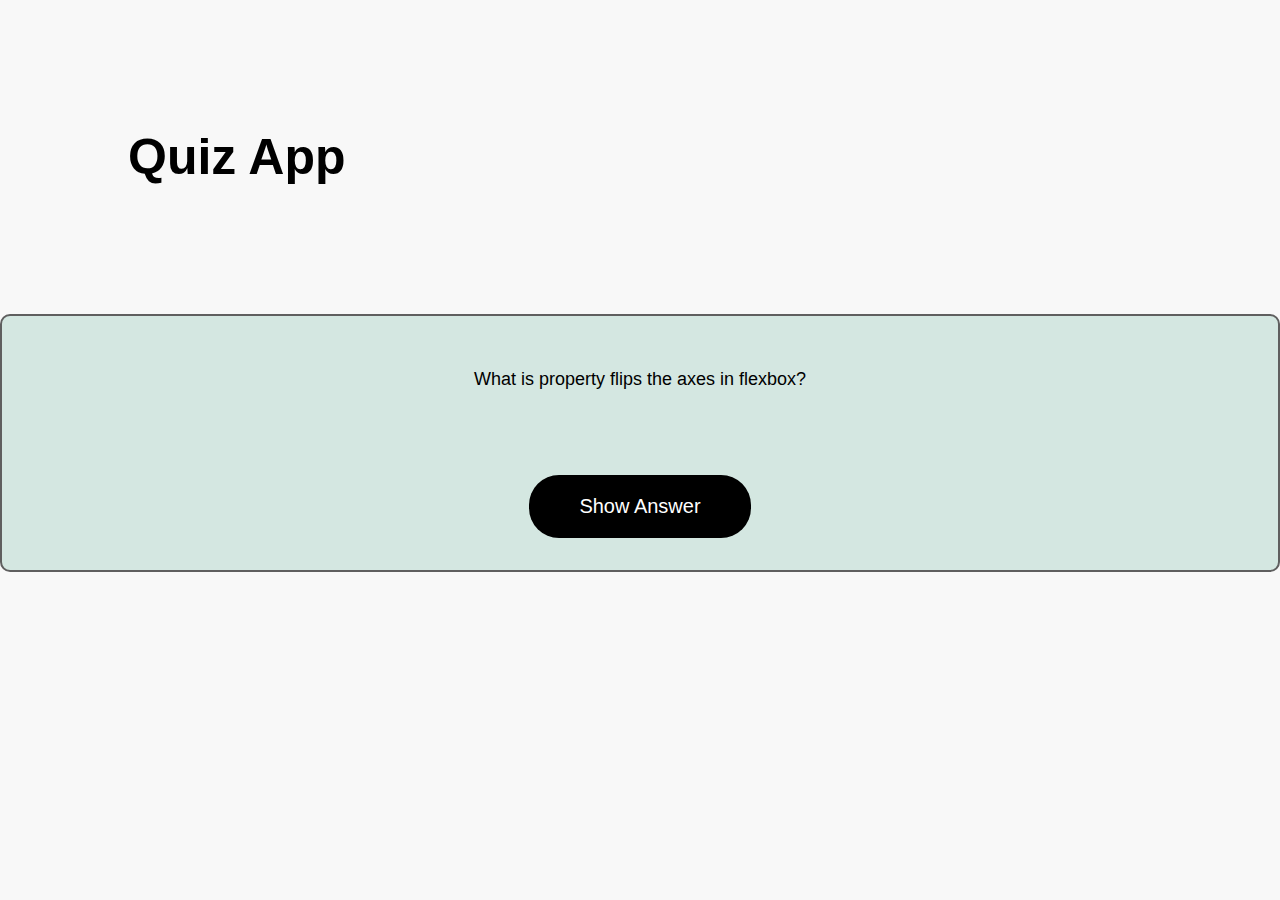
==== index.html @ 3f9540f6 "style the show-answer" ====
<!DOCTYPE html>
<html lang="en">
  <head>
    <meta charset="UTF-8" />
    <meta http-equiv="X-UA-Compatible" content="IE=edge" />
    <meta name="viewport" content="width=device-width, initial-scale=1.0" />
    <title>QUIZ APP</title>
    <link rel="stylesheet" href="css/styles.css" />
    <!DOCTYPE html>
  </head>
  <body>
    <header><h1>Quiz App</h1></header>
    <nav class="container">
      <p>What is property flips the axes in flexbox?</p>
      <div class="buttons">
        <a href="#" class="btn">Show Answer</a>
      </div>
    </nav>
  </body>
</html>
---- css/styles.css ----
* {
  box-sizing: border-box;
  padding: 0%;
  margin: 0;
  font-family: "Lucida Sans", "Lucida Sans Regular", "Lucida Grande",
    "Lucida Sans Unicode", Geneva, Verdana, sans-serif;
}
body {
  font-weight: 400;
  background-color: #f8f8f8;
  height: 100%;
  color: #000000;
}
header {
  position: relative;
  width: 100%;
  height: 100%;
  left: 0;
  bottom: 0;
}
nav {
  border: solid 2px rgb(95, 95, 95);
  background-color: rgb(212, 231, 225);
  border-radius: 10px;
}
p {
  font-size: large;
  margin: 50px;
  line-height: 1.5;
}

h1 {
  font-size: 50px;
  margin: 10%;
}

h2 {
  font-size: 50px;
  margin: 10%;
}

header {
  display: flex;
}

/*a {
  text-decoration: none;
  background-color: #5eaf8d;
  border-radius: 5px;
  color: #ffffff;
  border: none;
  display: block;
  font-size: 100%;
  font-family: inherit;
  padding: 18px;
}
a:hover {
  color: orange;
}
*/
.container {
  height: 100%;
  display: flex;
  align-items: center;
  justify-content: center;
  flex-direction: column;
}
.buttons {
  display: flex;
  flex-direction: column;
}
.btn {
  text-decoration: none;
  padding: 20px 50px;
  font-size: 1.25rem;
  position: relative;
  margin: 32px;
  background: #000;
  color: #fff;
  border-radius: 30px;
  transition: transform 0.3s ease;
}
.btn::after,
.btn::before {
  content: "";
  position: absolute;
  opacity: 0.3;
  background: #000;
  border-radius: inherit;
  width: 100%;
  height: 100%;
  left: 0;
  bottom: 0;
  z-index: -1;
  transition: transform 0.3s ease;
}
.btn:hover {
  transform: translate(-12px, -12px);
}
.btn:after {
  transform: translate(6px, 6px);
}
.btn:before {
  transform: translate(12px, 12px);
}
@media only screen and (max-width: 768px) {
  body {
    font-size: 16px;
  }
}
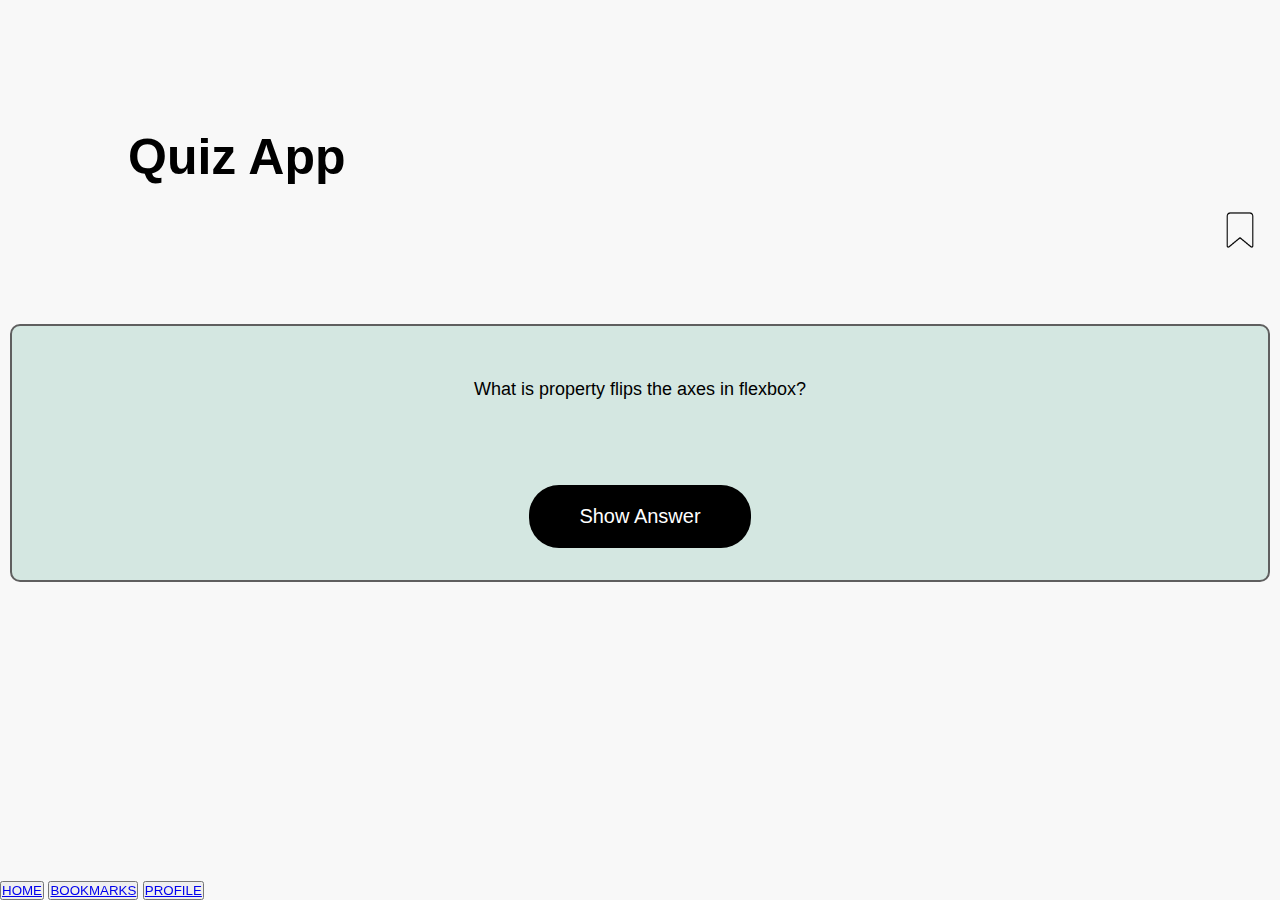
==== commit 3336c995: "bookmark" ====
--- a/index.html
+++ b/index.html
@@ -10,11 +10,28 @@
   </head>
   <body>
     <header><h1>Quiz App</h1></header>
-    <nav class="container">
-      <p>What is property flips the axes in flexbox?</p>
-      <div class="buttons">
-        <a href="#" class="btn">Show Answer</a>
-      </div>
-    </nav>
+    <main>
+      <nav
+        class="card"
+        img
+        class="bookmark"
+        src="bookmark.png"
+        alt="bookmark"
+        width="40"
+      >
+        <img class="bookmark" src="bookmark.png" alt="bookmark" width="40" />
+        <p>What is property flips the axes in flexbox?</p>
+        <div class="buttons">
+          <a href="#" class="btn">Show Answer</a>
+        </div>
+      </nav>
+    </main>
+    <footer>
+      <button><a href="HOME">HOME</a></button>
+
+      <button><a href="BOOKMARKS">BOOKMARKS</a></button>
+
+      <button><a href="PROFILE">PROFILE</a></button>
+    </footer>
   </body>
 </html>
--- a/css/styles.css
+++ b/css/styles.css
@@ -58,12 +58,19 @@
   color: orange;
 }
 */
-.container {
+.card {
   height: 100%;
+  margin: 10px;
   display: flex;
   align-items: center;
   justify-content: center;
   flex-direction: column;
+}
+img {
+  position: absolute;
+  top: 210px;
+  right: 20px;
+  color: aqua;
 }
 .buttons {
   display: flex;
@@ -103,8 +110,8 @@
 .btn:before {
   transform: translate(12px, 12px);
 }
-@media only screen and (max-width: 768px) {
-  body {
-    font-size: 16px;
-  }
+footer {
+  position: fixed;
+  bottom: 0;
+  width: 100%;
 }
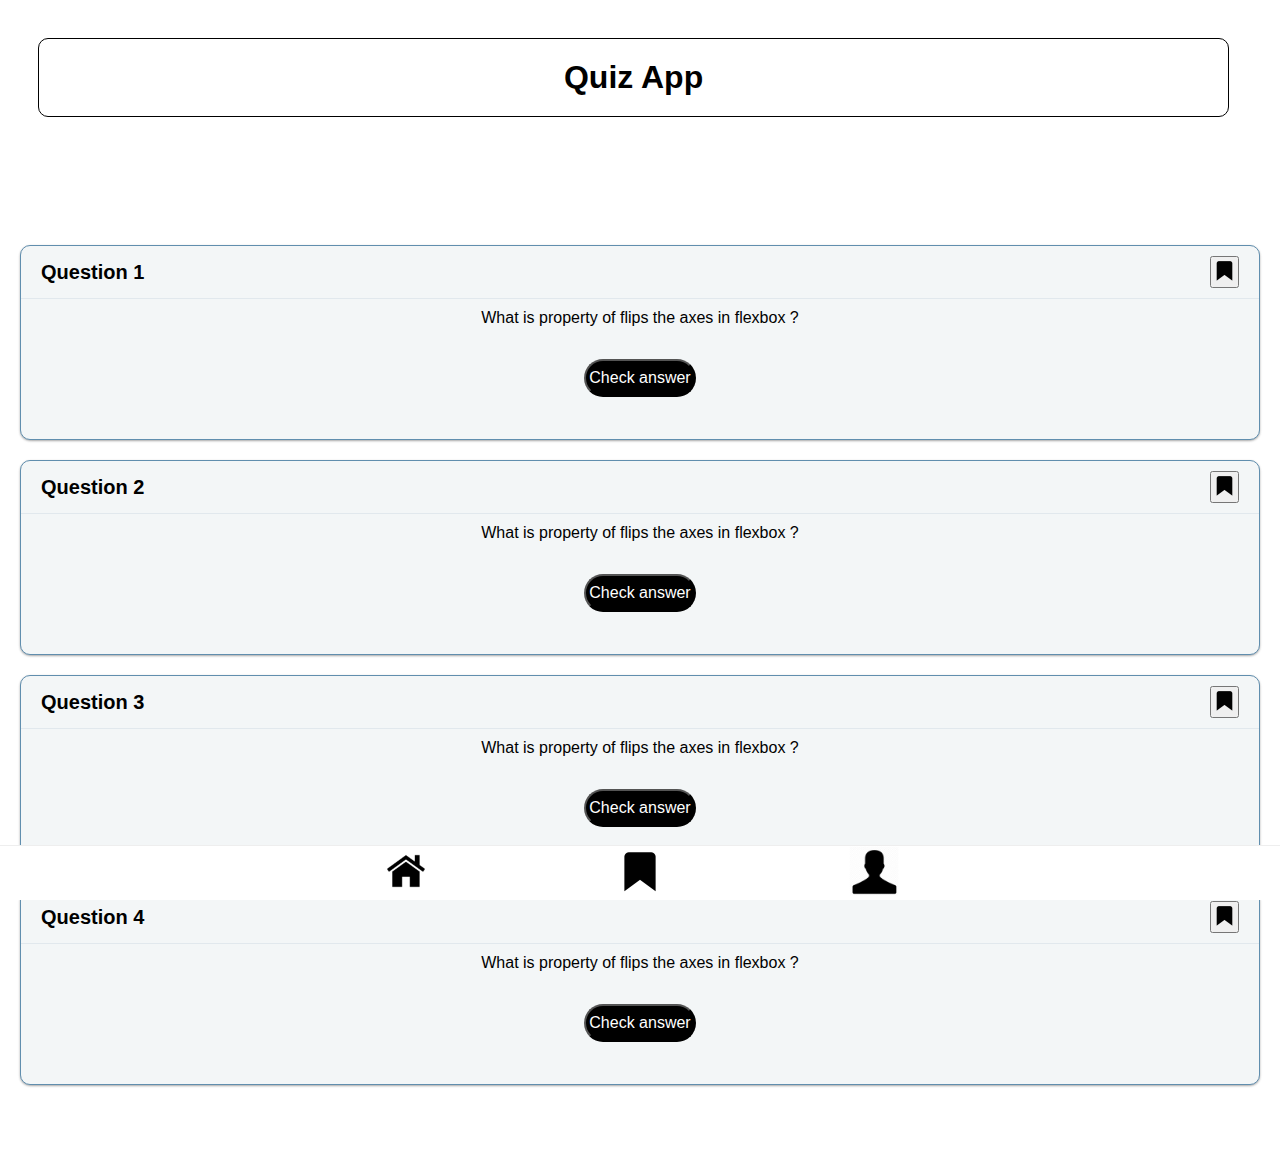
==== commit 80d7a9e1: "new style" ====
--- a/index.html
+++ b/index.html
@@ -4,34 +4,85 @@
     <meta charset="UTF-8" />
     <meta http-equiv="X-UA-Compatible" content="IE=edge" />
     <meta name="viewport" content="width=device-width, initial-scale=1.0" />
-    <title>QUIZ APP</title>
+    <title>Quiz App</title>
     <link rel="stylesheet" href="css/styles.css" />
-    <!DOCTYPE html>
   </head>
   <body>
-    <header><h1>Quiz App</h1></header>
+    <header>
+      <h1>Quiz App</h1>
+    </header>
     <main>
-      <nav
-        class="card"
-        img
-        class="bookmark"
-        src="bookmark.png"
-        alt="bookmark"
-        width="40"
-      >
-        <img class="bookmark" src="bookmark.png" alt="bookmark" width="40" />
-        <p>What is property flips the axes in flexbox?</p>
-        <div class="buttons">
-          <a href="#" class="btn">Show Answer</a>
+      <section class="card">
+        <div class="card-header">
+          <h2>Question 1</h2>
+          <button class="bookmark-btn">
+            <img src="img/book.png" alt="bookmark" width="25" />
+          </button>
         </div>
-      </nav>
+        <nav class="card-body">
+          <p>What is property of flips the axes in flexbox ?</p>
+          <button type="button" class="btn btn-default" id="checkanswer">
+            Check answer
+          </button>
+        </nav>
+      </section>
+      <section class="card">
+        <div class="card-header">
+          <h2>Question 2</h2>
+          <button class="bookmark-btn">
+            <img src="img/book.png" alt="bookmark" width="25" />
+          </button>
+        </div>
+        <nav class="card-body">
+          <p>What is property of flips the axes in flexbox ?</p>
+          <button type="button" class="btn btn-default" id="checkanswer">
+            Check answer
+          </button>
+        </nav>
+      </section>
+      <section class="card">
+        <div class="card-header">
+          <h2>Question 3</h2>
+          <button class="bookmark-btn">
+            <img src="img/book.png" alt="bookmark" width="25" />
+          </button>
+        </div>
+        <nav class="card-body">
+          <p>What is property of flips the axes in flexbox ?</p>
+          <button type="button" class="btn btn-default" id="checkanswer">
+            Check answer
+          </button>
+        </nav>
+      </section>
+      <section class="card">
+        <div class="card-header">
+          <h2>Question 4</h2>
+          <button class="bookmark-btn">
+            <img src="img/book.png" alt="bookmark" width="25" />
+          </button>
+        </div>
+        <nav class="card-body">
+          <p>What is property of flips the axes in flexbox ?</p>
+          <button type="button" class="btn btn-default" id="checkanswer">
+            Check answer
+          </button>
+        </nav>
+      </section>
     </main>
-    <footer>
-      <button><a href="HOME">HOME</a></button>
+    <footer id="footer">
+      <section>
+        <button class="footer-btn" href="#HOME">
+          <img src="img/home.png" alt="home" width="50" />
+        </button>
 
-      <button><a href="BOOKMARKS">BOOKMARKS</a></button>
+        <button class="footer-btn" href="#BOOKMARK">
+          <img src="img/book.png" alt="bookmark" width="50" />
+        </button>
 
-      <button><a href="PROFILE">PROFILE</a></button>
+        <button class="footer-btn" href="#PROFILE">
+          <img src="img/profile.png" alt="profile" width="50" />
+        </button>
+      </section>
     </footer>
   </body>
 </html>
--- a/css/styles.css
+++ b/css/styles.css
@@ -2,84 +2,61 @@
   box-sizing: border-box;
   padding: 0%;
   margin: 0;
+  text-align: center;
   font-family: "Lucida Sans", "Lucida Sans Regular", "Lucida Grande",
     "Lucida Sans Unicode", Geneva, Verdana, sans-serif;
 }
 body {
+  height: 100%;
   font-weight: 400;
-  background-color: #f8f8f8;
-  height: 100%;
-  color: #000000;
 }
 header {
   position: relative;
-  width: 100%;
-  height: 100%;
-  left: 0;
-  bottom: 0;
+  border: 1px solid;
+  width: 93%;
+  border-radius: 10px;
+  margin-top: 3%;
+  margin-left: 3%;
+  margin-bottom: 10%;
+  padding: 20px;
 }
-nav {
-  border: solid 2px rgb(95, 95, 95);
-  background-color: rgb(212, 231, 225);
+.bookmark-btn {
+  align-items: center;
+}
+.card {
+  border: 1px solid #608eae;
   border-radius: 10px;
-}
-p {
-  font-size: large;
-  margin: 50px;
-  line-height: 1.5;
+  margin: 20px;
+  background-color: #f3f6f7;
+  box-shadow: 0 1px 3px rgba(0, 0, 0, 0.12), 0 1px 2px rgba(0, 0, 0, 0.24);
 }
 
-h1 {
-  font-size: 50px;
-  margin: 10%;
+.card-header {
+  display: flex;
+  justify-content: space-between;
+  align-items: center;
+  padding: 10px 20px;
+  border-bottom: 1px solid #e1e8ed;
 }
 
-h2 {
-  font-size: 50px;
-  margin: 10%;
+.card-header h2 {
+  margin: 0;
+  font-size: 20px;
+  font-weight: bold;
 }
 
-header {
-  display: flex;
+.card-body {
+  padding: 10px;
 }
 
-/*a {
-  text-decoration: none;
-  background-color: #5eaf8d;
-  border-radius: 5px;
-  color: #ffffff;
-  border: none;
-  display: block;
-  font-size: 100%;
-  font-family: inherit;
-  padding: 18px;
-}
-a:hover {
-  color: orange;
-}
-*/
-.card {
-  height: 100%;
-  margin: 10px;
-  display: flex;
-  align-items: center;
-  justify-content: center;
-  flex-direction: column;
-}
-img {
-  position: absolute;
-  top: 210px;
-  right: 20px;
-  color: aqua;
-}
 .buttons {
   display: flex;
   flex-direction: column;
 }
 .btn {
   text-decoration: none;
-  padding: 20px 50px;
-  font-size: 1.25rem;
+  padding: 8px 3px;
+  font-size: 100%;
   position: relative;
   margin: 32px;
   background: #000;
@@ -110,8 +87,16 @@
 .btn:before {
   transform: translate(12px, 12px);
 }
-footer {
-  position: fixed;
+#footer {
+  border-top: 1px groove;
+  background: #fff;
+  position: sticky;
   bottom: 0;
   width: 100%;
 }
+.footer-btn {
+  margin-left: 7%;
+  margin-right: 7%;
+  border: 5px;
+  background-color: #fff;
+}
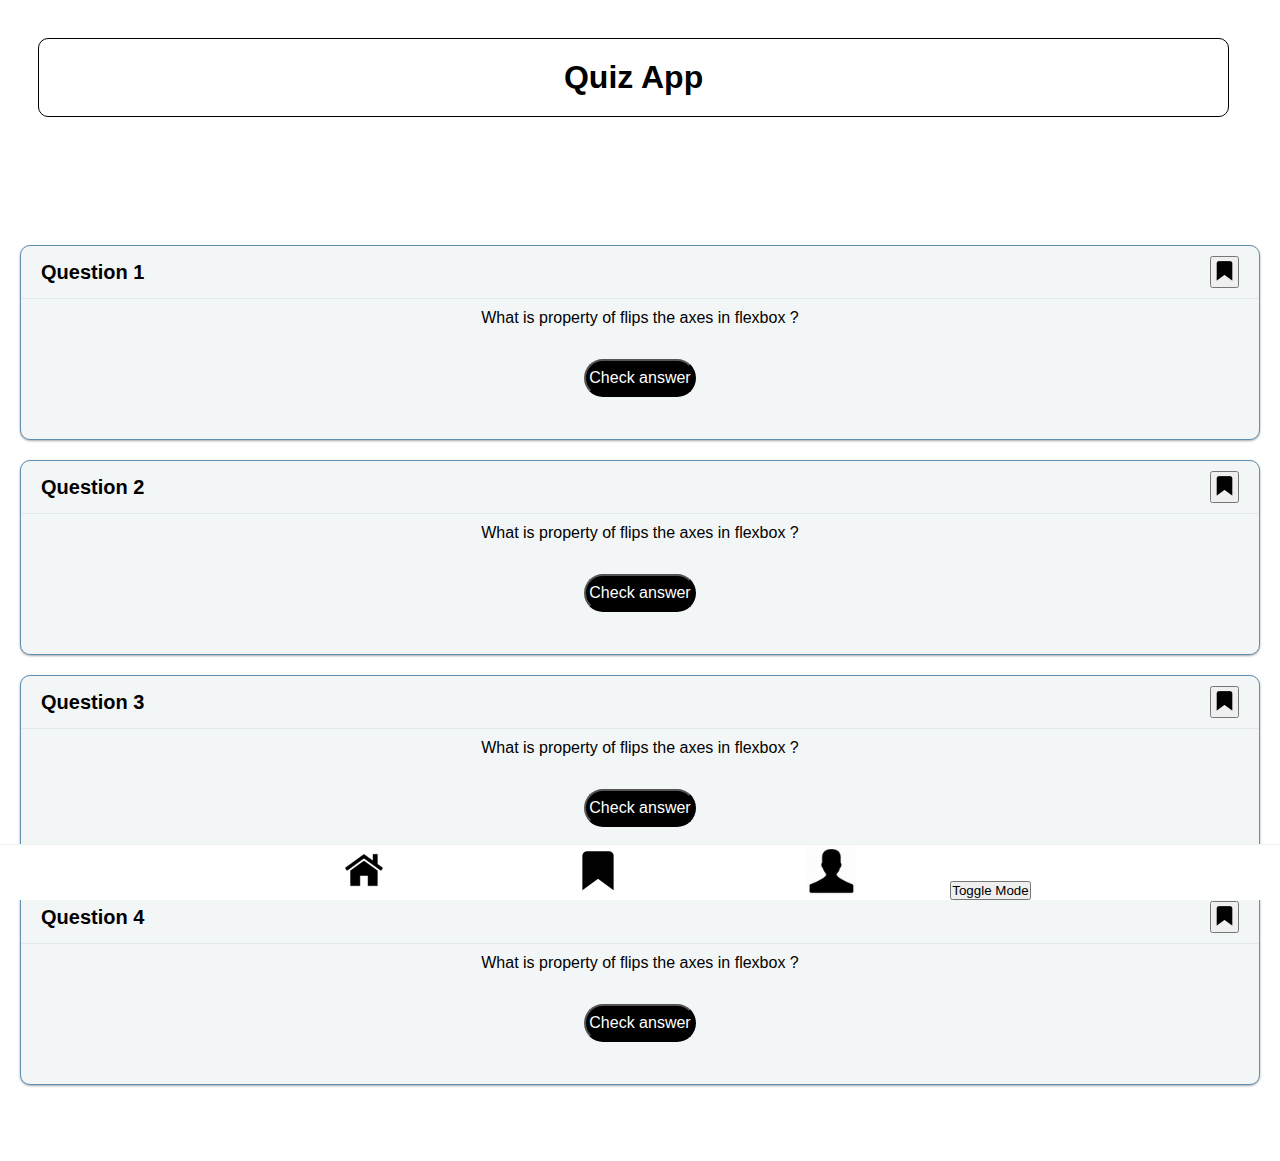
==== commit 78a0b078: "BEM" ====
--- a/index.html
+++ b/index.html
@@ -7,7 +7,7 @@
     <title>Quiz App</title>
     <link rel="stylesheet" href="css/styles.css" />
   </head>
-  <body>
+  <body data-js="body">
     <header>
       <h1>Quiz App</h1>
     </header>
@@ -15,13 +15,13 @@
       <section class="card">
         <div class="card-header">
           <h2>Question 1</h2>
-          <button class="bookmark-btn">
+          <button class="bookmark-button">
             <img src="img/book.png" alt="bookmark" width="25" />
           </button>
         </div>
         <nav class="card-body">
           <p>What is property of flips the axes in flexbox ?</p>
-          <button type="button" class="btn btn-default" id="checkanswer">
+          <button type="button" class="button button-default" id="checkanswer">
             Check answer
           </button>
         </nav>
@@ -29,13 +29,13 @@
       <section class="card">
         <div class="card-header">
           <h2>Question 2</h2>
-          <button class="bookmark-btn">
+          <button class="bookmark-button">
             <img src="img/book.png" alt="bookmark" width="25" />
           </button>
         </div>
         <nav class="card-body">
           <p>What is property of flips the axes in flexbox ?</p>
-          <button type="button" class="btn btn-default" id="checkanswer">
+          <button type="button" class="button button-default" id="checkanswer">
             Check answer
           </button>
         </nav>
@@ -43,13 +43,13 @@
       <section class="card">
         <div class="card-header">
           <h2>Question 3</h2>
-          <button class="bookmark-btn">
+          <button class="bookmark-button">
             <img src="img/book.png" alt="bookmark" width="25" />
           </button>
         </div>
         <nav class="card-body">
           <p>What is property of flips the axes in flexbox ?</p>
-          <button type="button" class="btn btn-default" id="checkanswer">
+          <button type="button" class="button button-default" id="checkanswer">
             Check answer
           </button>
         </nav>
@@ -57,13 +57,13 @@
       <section class="card">
         <div class="card-header">
           <h2>Question 4</h2>
-          <button class="bookmark-btn">
+          <button class="bookmark-button">
             <img src="img/book.png" alt="bookmark" width="25" />
           </button>
         </div>
         <nav class="card-body">
           <p>What is property of flips the axes in flexbox ?</p>
-          <button type="button" class="btn btn-default" id="checkanswer">
+          <button type="button" class="button button-default" id="checkanswer">
             Check answer
           </button>
         </nav>
@@ -71,18 +71,22 @@
     </main>
     <footer id="footer">
       <section>
-        <button class="footer-btn" href="#HOME">
+        <button class="footer-button" href="#HOME">
           <img src="img/home.png" alt="home" width="50" />
         </button>
 
-        <button class="footer-btn" href="#BOOKMARK">
+        <button class="footer-button" href="#BOOKMARK">
           <img src="img/book.png" alt="bookmark" width="50" />
         </button>
 
-        <button class="footer-btn" href="#PROFILE">
+        <button class="footer-button" href="#PROFILE">
           <img src="img/profile.png" alt="profile" width="50" />
+        </button>
+        <button class="button--toggle" data-js="toggle-button">
+          Toggle Mode
         </button>
       </section>
     </footer>
   </body>
+  <script src="js/index.js"></script>
 </html>
--- a/css/styles.css
+++ b/css/styles.css
@@ -1,102 +1,5 @@
-* {
-  box-sizing: border-box;
-  padding: 0%;
-  margin: 0;
-  text-align: center;
-  font-family: "Lucida Sans", "Lucida Sans Regular", "Lucida Grande",
-    "Lucida Sans Unicode", Geneva, Verdana, sans-serif;
-}
-body {
-  height: 100%;
-  font-weight: 400;
-}
-header {
-  position: relative;
-  border: 1px solid;
-  width: 93%;
-  border-radius: 10px;
-  margin-top: 3%;
-  margin-left: 3%;
-  margin-bottom: 10%;
-  padding: 20px;
-}
-.bookmark-btn {
-  align-items: center;
-}
-.card {
-  border: 1px solid #608eae;
-  border-radius: 10px;
-  margin: 20px;
-  background-color: #f3f6f7;
-  box-shadow: 0 1px 3px rgba(0, 0, 0, 0.12), 0 1px 2px rgba(0, 0, 0, 0.24);
-}
-
-.card-header {
-  display: flex;
-  justify-content: space-between;
-  align-items: center;
-  padding: 10px 20px;
-  border-bottom: 1px solid #e1e8ed;
-}
-
-.card-header h2 {
-  margin: 0;
-  font-size: 20px;
-  font-weight: bold;
-}
-
-.card-body {
-  padding: 10px;
-}
-
-.buttons {
-  display: flex;
-  flex-direction: column;
-}
-.btn {
-  text-decoration: none;
-  padding: 8px 3px;
-  font-size: 100%;
-  position: relative;
-  margin: 32px;
-  background: #000;
-  color: #fff;
-  border-radius: 30px;
-  transition: transform 0.3s ease;
-}
-.btn::after,
-.btn::before {
-  content: "";
-  position: absolute;
-  opacity: 0.3;
-  background: #000;
-  border-radius: inherit;
-  width: 100%;
-  height: 100%;
-  left: 0;
-  bottom: 0;
-  z-index: -1;
-  transition: transform 0.3s ease;
-}
-.btn:hover {
-  transform: translate(-12px, -12px);
-}
-.btn:after {
-  transform: translate(6px, 6px);
-}
-.btn:before {
-  transform: translate(12px, 12px);
-}
-#footer {
-  border-top: 1px groove;
-  background: #fff;
-  position: sticky;
-  bottom: 0;
-  width: 100%;
-}
-.footer-btn {
-  margin-left: 7%;
-  margin-right: 7%;
-  border: 5px;
-  background-color: #fff;
-}
+@import "components/global.css";
+@import "components/Button.css";
+@import "components/Card.css";
+@import "components/footer.css";
+@import "components/header.css";
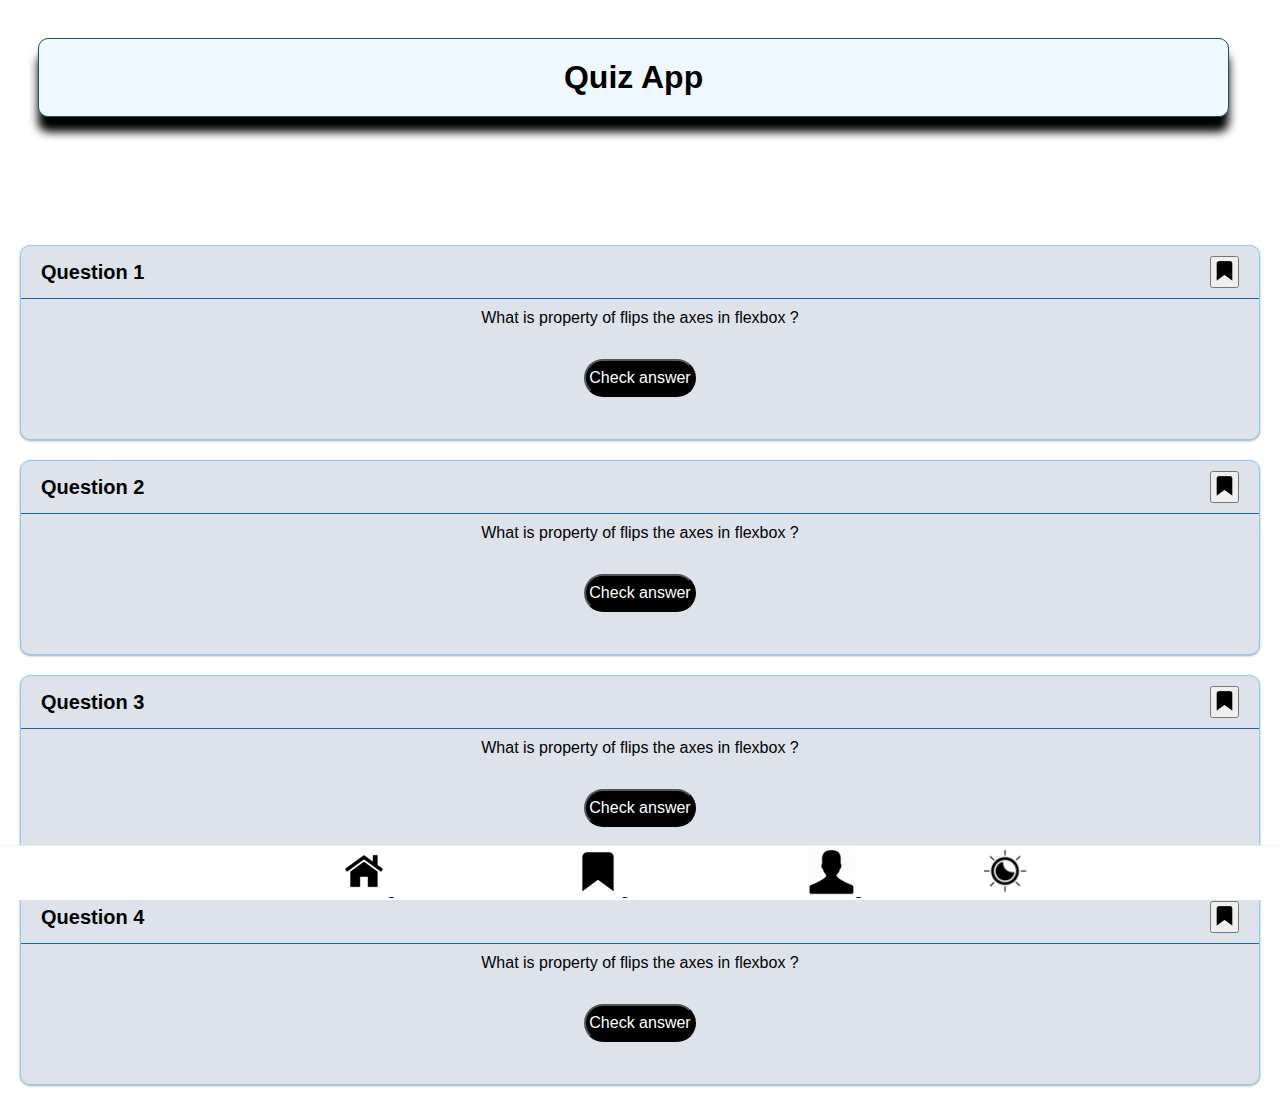
==== commit aa698982: "componeents" ====
--- a/index.html
+++ b/index.html
@@ -71,19 +71,23 @@
     </main>
     <footer id="footer">
       <section>
-        <button class="footer-button" href="#HOME">
+        <a type="button" class="footer-button" href="index.html">
           <img src="img/home.png" alt="home" width="50" />
-        </button>
+        </a>
 
-        <button class="footer-button" href="#BOOKMARK">
+        <a type="button" class="footer-button" href="#BOOKMARK">
           <img src="img/book.png" alt="bookmark" width="50" />
-        </button>
+        </a>
 
-        <button class="footer-button" href="#PROFILE">
+        <a type="button" class="footer-button" href="profile.html">
           <img src="img/profile.png" alt="profile" width="50" />
-        </button>
-        <button class="button--toggle" data-js="toggle-button">
-          Toggle Mode
+        </a>
+        <button
+          type="button"
+          class="buttun button--toggle"
+          data-js="toggle-button"
+        >
+          <img src="img/Dark.png" alt="bookmark" width="50" />
         </button>
       </section>
     </footer>
--- a/css/styles.css
+++ b/css/styles.css
@@ -3,3 +3,4 @@
 @import "components/Card.css";
 @import "components/footer.css";
 @import "components/header.css";
+@import "components/profile.css";
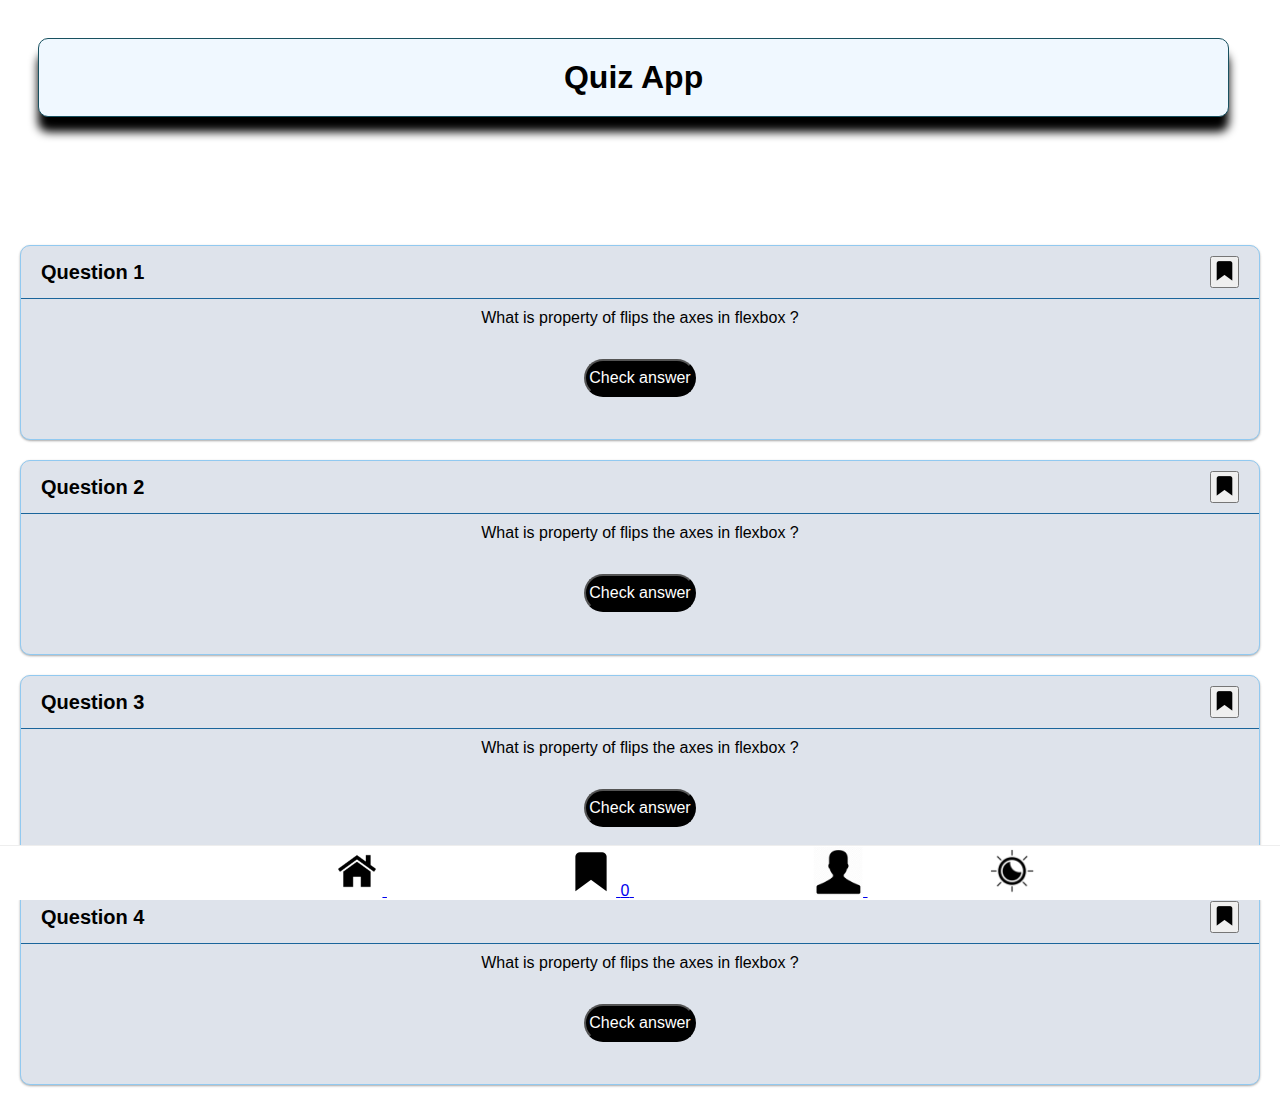
==== commit 72e67be5: "likes button" ====
--- a/index.html
+++ b/index.html
@@ -15,7 +15,7 @@
       <section class="card">
         <div class="card-header">
           <h2>Question 1</h2>
-          <button class="bookmark-button">
+          <button class="bookmark-button" onclick="onClick()">
             <img src="img/book.png" alt="bookmark" width="25" />
           </button>
         </div>
@@ -29,7 +29,7 @@
       <section class="card">
         <div class="card-header">
           <h2>Question 2</h2>
-          <button class="bookmark-button">
+          <button class="bookmark-button" onclick="onClick()">
             <img src="img/book.png" alt="bookmark" width="25" />
           </button>
         </div>
@@ -43,7 +43,7 @@
       <section class="card">
         <div class="card-header">
           <h2>Question 3</h2>
-          <button class="bookmark-button">
+          <button class="bookmark-button" onclick="onClick()">
             <img src="img/book.png" alt="bookmark" width="25" />
           </button>
         </div>
@@ -57,7 +57,7 @@
       <section class="card">
         <div class="card-header">
           <h2>Question 4</h2>
-          <button class="bookmark-button">
+          <button class="bookmark-button" onclick="onClick()">
             <img src="img/book.png" alt="bookmark" width="25" />
           </button>
         </div>
@@ -77,6 +77,7 @@
 
         <a type="button" class="footer-button" href="#BOOKMARK">
           <img src="img/book.png" alt="bookmark" width="50" />
+          <span id="counter">0</span>
         </a>
 
         <a type="button" class="footer-button" href="profile.html">
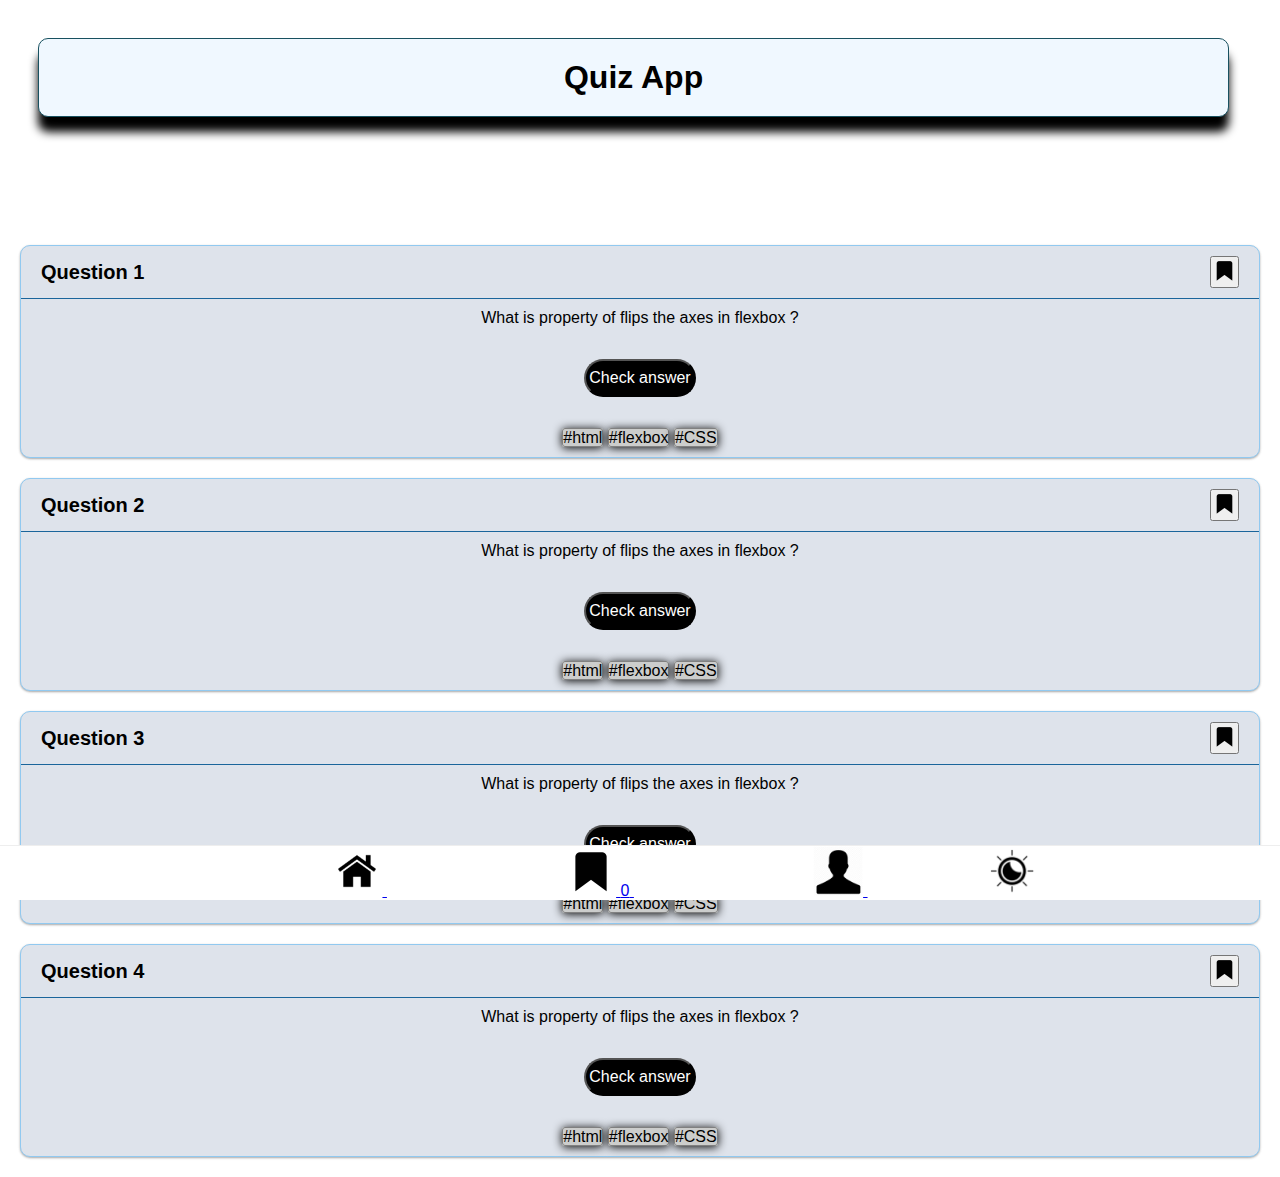
==== commit 24c1a822: "add hashtags" ====
--- a/index.html
+++ b/index.html
@@ -24,6 +24,11 @@
           <button type="button" class="button button-default" id="checkanswer">
             Check answer
           </button>
+          <ul class="hash-tag">
+            <li>#html</li>
+            <li>#flexbox</li>
+            <li>#CSS</li>
+          </ul>
         </nav>
       </section>
       <section class="card">
@@ -38,6 +43,11 @@
           <button type="button" class="button button-default" id="checkanswer">
             Check answer
           </button>
+          <ul class="hash-tag">
+            <li>#html</li>
+            <li>#flexbox</li>
+            <li>#CSS</li>
+          </ul>
         </nav>
       </section>
       <section class="card">
@@ -52,6 +62,11 @@
           <button type="button" class="button button-default" id="checkanswer">
             Check answer
           </button>
+          <ul class="hash-tag">
+            <li>#html</li>
+            <li>#flexbox</li>
+            <li>#CSS</li>
+          </ul>
         </nav>
       </section>
       <section class="card">
@@ -66,6 +81,11 @@
           <button type="button" class="button button-default" id="checkanswer">
             Check answer
           </button>
+          <ul class="hash-tag">
+            <li>#html</li>
+            <li>#flexbox</li>
+            <li>#CSS</li>
+          </ul>
         </nav>
       </section>
     </main>
